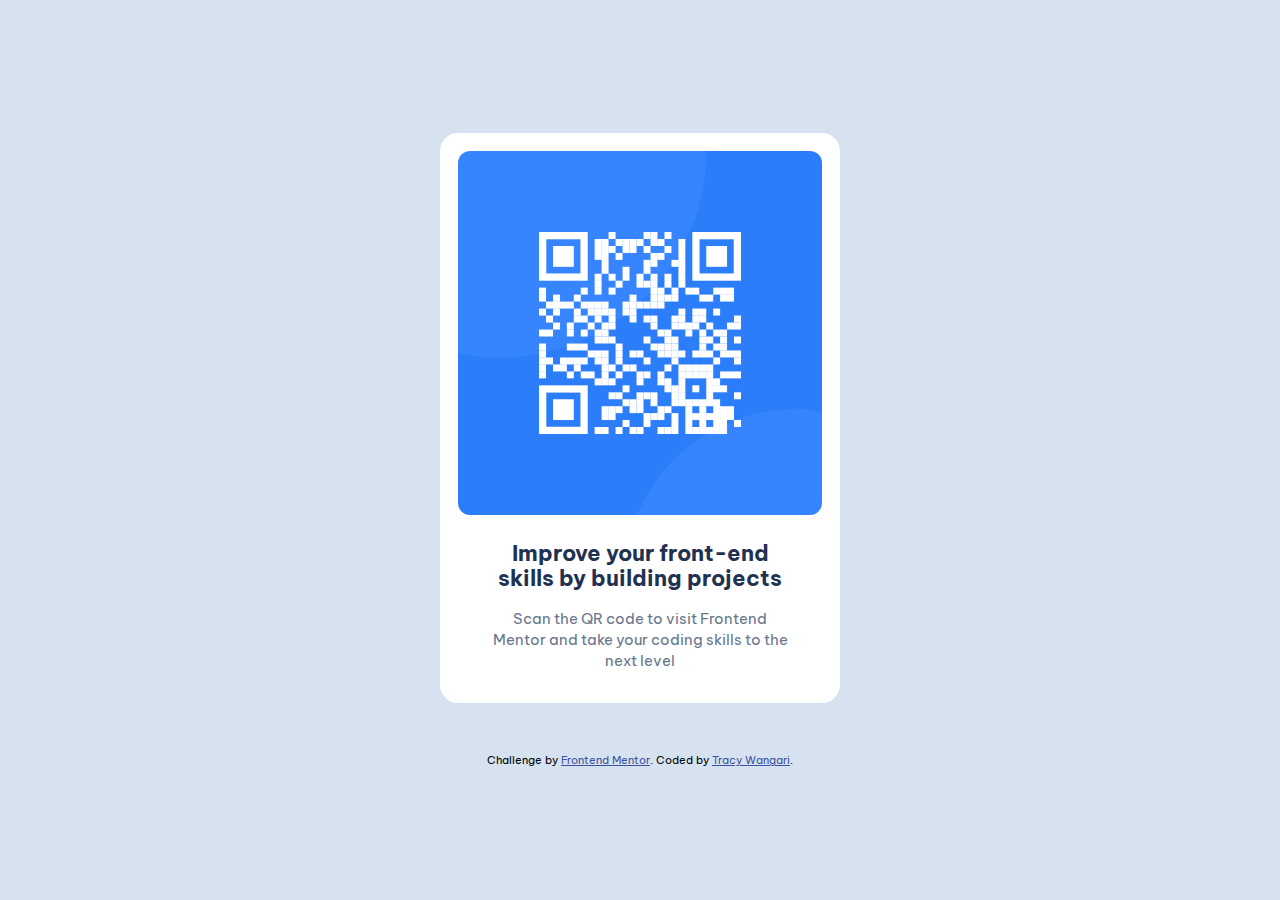
==== qr-code-component/index.html @ b2bcf91c "Add qr code project folder and its files" ====
<!DOCTYPE html>
<html lang="en">
<head>
  <meta charset="UTF-8">
  <meta name="viewport" content="width=device-width, initial-scale=1.0"> <!-- displays site properly based on user's device -->

  <link rel="icon" type="image/png" sizes="32x32" href="./images/favicon-32x32.png">
  
  <title>Frontend Mentor | QR code component</title>

  <link rel="stylesheet" href="styles.css" />
</head>
<body>
  <main>
    <div class="container">
      <img src="images/image-qr-code.png" alt="Qr code image" class="qr-img">
    
      <h1>Improve your front-end skills by building projects</h1>
  
      <p> Scan the QR code to visit Frontend Mentor and take your coding skills to the next level</p>
    </div>
  
    <div class="attribution">
      Challenge by <a href="https://www.frontendmentor.io?ref=challenge" target="_blank">Frontend Mentor</a>. 
      Coded by <a href="https://github.com/26TracyNjoroge">Tracy Wangari</a>.
    </div>
  </main>
  
</body>
</html>
---- qr-code-component/styles.css ----
@import url('https://fonts.googleapis.com/css2?family=Be+Vietnam+Pro:ital,wght@0,100;0,200;0,300;0,400;0,500;0,600;0,700;0,800;0,900;1,100;1,200;1,300;1,400;1,500;1,600;1,700;1,800;1,900&family=Figtree:ital,wght@0,300..900;1,300..900&family=Hanken+Grotesk:ital,wght@0,100..900;1,100..900&family=Outfit:wght@100..900&family=Roboto:ital,wght@0,100;0,300;0,400;0,500;0,700;0,900;1,100;1,300;1,400;1,500;1,700;1,900&family=Work+Sans:ital,wght@0,100..900;1,100..900&display=swap');

:root {
--white: hsl(0, 0%, 100%);

--Slate-300: hsl(212, 45%, 89%);
--Slate-500: hsl(216, 15%, 48%);
--Slate-900: hsl(218, 44%, 22%);
}

* {
    padding: 0;
    margin: 0;
    box-sizing: border-box;
}

body {
    font-size: 0.938rem;
    font-family: "Be Vietnam Pro", serif;
    height: 100vh;
    display: flex;
    align-items: center; 
    justify-content: center;
    background-color: var(--Slate-300);
}

h1 {
    color: var(--Slate-900);
    font-size: 1.4rem;
    line-height: 1.15;
    margin-bottom: 16px;
    font-weight: 700;
    text-align: center;
    padding: 0 28px;
}

p {
    color: var(--Slate-500);
    line-height: 1.4;
    margin-bottom: 14px;
    text-align: center;
    padding: 0 28px;
    font-weight: 400;
}

.container {
    width: 25rem;
    height: auto;
    background: var(--white);
    padding: 18px;
    border-radius: 18px;
    margin-bottom: 50px;
}

.qr-img{
    width: 100%;
    border-radius: 12px;
    margin-bottom: 22px;
}


.attribution {
     font-size: 11px; 
     text-align: center; 
}

.attribution a {
     color: hsl(228, 45%, 44%); 
}
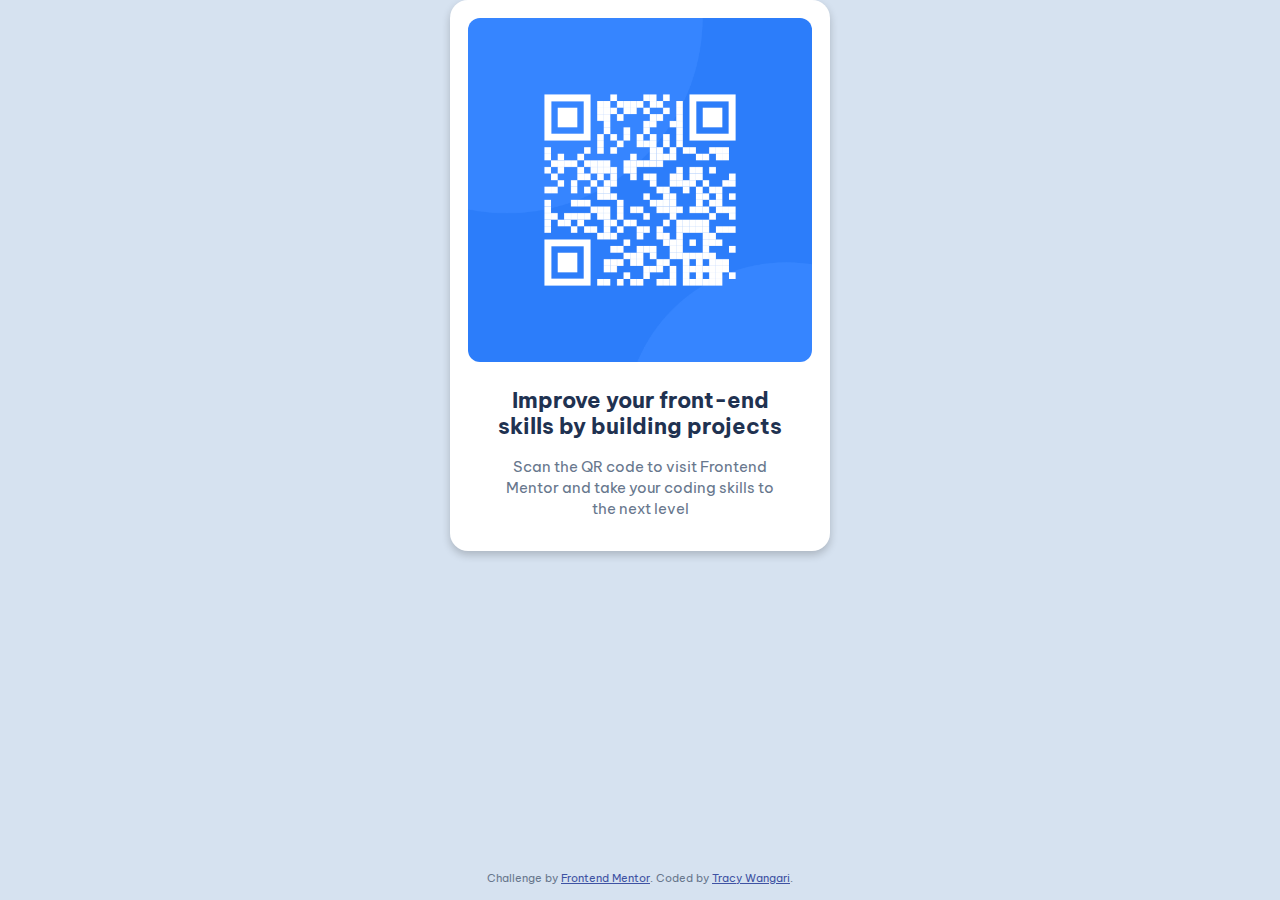
==== commit 21e57433: "Update the styling" ====
--- a/qr-code-component/index.html
+++ b/qr-code-component/index.html
@@ -11,20 +11,36 @@
   <link rel="stylesheet" href="styles.css" />
 </head>
 <body>
-  <main>
-    <div class="container">
-      <img src="images/image-qr-code.png" alt="Qr code image" class="qr-img">
+  <div class="container">
+    <main>
+      <img src="images/image-qr-code.png" alt="QR code leading to the Frontend Mentor website" class="qr-img">
+      <h2>Improve your front-end skills by building projects</h2>
+      <p>Scan the QR code to visit Frontend Mentor and take your coding skills to the next level</p>
+    </main>
+  </div>
+
+  <footer class="attribution">
+    <p>
+      Challenge by <a href="https://www.frontendmentor.io?ref=challenge" target="_blank">Frontend Mentor</a>. 
+      Coded by <a href="https://github.com/26TracyNjoroge">Tracy Wangari</a>.
+    </p>
+  </footer>
+  <!-- <div class="container">
+    <main>
+      <img src="images/image-qr-code.png" alt="QR code leading to the Frontend Mentor website" class="qr-img">
     
-      <h1>Improve your front-end skills by building projects</h1>
+      <h2>Improve your front-end skills by building projects</h2>
   
       <p> Scan the QR code to visit Frontend Mentor and take your coding skills to the next level</p>
-    </div>
+    </main>
   
-    <div class="attribution">
-      Challenge by <a href="https://www.frontendmentor.io?ref=challenge" target="_blank">Frontend Mentor</a>. 
-      Coded by <a href="https://github.com/26TracyNjoroge">Tracy Wangari</a>.
-    </div>
-  </main>
-  
+    <footer class="attribution">
+      <p>
+        Challenge by <a href="https://www.frontendmentor.io?ref=challenge" target="_blank">Frontend Mentor</a>. 
+        Coded by <a href="https://github.com/26TracyNjoroge">Tracy Wangari</a>.
+      </p>
+    </footer>
+
+  </div> -->
 </body>
 </html>--- a/qr-code-component/styles.css
+++ b/qr-code-component/styles.css
@@ -17,14 +17,32 @@
 body {
     font-size: 0.938rem;
     font-family: "Be Vietnam Pro", serif;
-    height: 100vh;
+    min-height: 100vh;
     display: flex;
+    flex-direction: column;
+    justify-content: center; 
     align-items: center; 
-    justify-content: center;
+    margin: 0;
     background-color: var(--Slate-300);
 }
+  
+  .container {
+    width: 380px;
+    height: auto;
+    background-color: var(--white);
+    padding: 18px;
+    border-radius: 18px;
+    box-shadow: 0 4px 8px rgba(0, 0, 0, 0.2);
+    /* margin-top: 40px; */
+  }
+  
+  footer {
+    margin-top: auto;
+    text-align: center;
+    width: 100%;
+  }
 
-h1 {
+h2 {
     color: var(--Slate-900);
     font-size: 1.4rem;
     line-height: 1.15;
@@ -43,14 +61,6 @@
     font-weight: 400;
 }
 
-.container {
-    width: 25rem;
-    height: auto;
-    background: var(--white);
-    padding: 18px;
-    border-radius: 18px;
-    margin-bottom: 50px;
-}
 
 .qr-img{
     width: 100%;
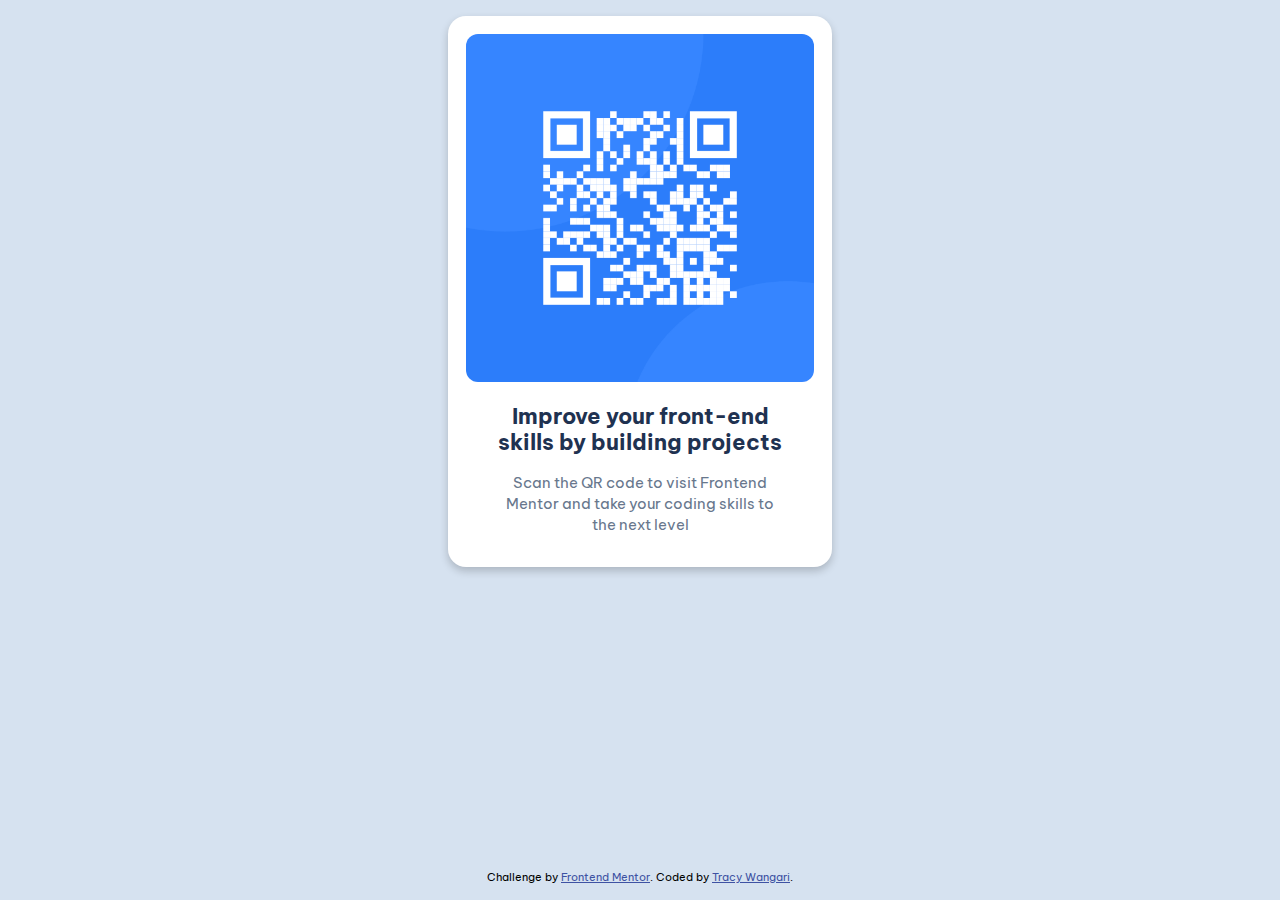
==== commit ed70512b: "Update the styling and the html file" ====
--- a/qr-code-component/index.html
+++ b/qr-code-component/index.html
@@ -2,7 +2,7 @@
 <html lang="en">
 <head>
   <meta charset="UTF-8">
-  <meta name="viewport" content="width=device-width, initial-scale=1.0"> <!-- displays site properly based on user's device -->
+  <meta name="viewport" content="width=device-width, initial-scale=1.0"> 
 
   <link rel="icon" type="image/png" sizes="32x32" href="./images/favicon-32x32.png">
   
@@ -11,11 +11,11 @@
   <link rel="stylesheet" href="styles.css" />
 </head>
 <body>
-  <div class="container">
+  <div class="qr-code-container">
     <main>
-      <img src="images/image-qr-code.png" alt="QR code leading to the Frontend Mentor website" class="qr-img">
-      <h2>Improve your front-end skills by building projects</h2>
-      <p>Scan the QR code to visit Frontend Mentor and take your coding skills to the next level</p>
+      <img src="images/image-qr-code.png" alt="QR code leading to the Frontend Mentor website" aria-label="QR code to visit Frontend Mentor" class="qr-code-img">
+      <h2 class="qr-code-title">Improve your front-end skills by building projects</h2>
+      <p class="qr-code-description">Scan the QR code to visit Frontend Mentor and take your coding skills to the next level</p>
     </main>
   </div>
 
--- a/qr-code-component/styles.css
+++ b/qr-code-component/styles.css
@@ -1,11 +1,11 @@
 @import url('https://fonts.googleapis.com/css2?family=Be+Vietnam+Pro:ital,wght@0,100;0,200;0,300;0,400;0,500;0,600;0,700;0,800;0,900;1,100;1,200;1,300;1,400;1,500;1,600;1,700;1,800;1,900&family=Figtree:ital,wght@0,300..900;1,300..900&family=Hanken+Grotesk:ital,wght@0,100..900;1,100..900&family=Outfit:wght@100..900&family=Roboto:ital,wght@0,100;0,300;0,400;0,500;0,700;0,900;1,100;1,300;1,400;1,500;1,700;1,900&family=Work+Sans:ital,wght@0,100..900;1,100..900&display=swap');
 
 :root {
---white: hsl(0, 0%, 100%);
+--clr-white: hsl(0, 0%, 100%);
 
---Slate-300: hsl(212, 45%, 89%);
---Slate-500: hsl(216, 15%, 48%);
---Slate-900: hsl(218, 44%, 22%);
+--clr-Slate-300: hsl(212, 45%, 89%);
+--clr-Slate-500: hsl(216, 15%, 48%);
+--clr-Slate-900: hsl(218, 44%, 22%);
 }
 
 * {
@@ -15,21 +15,22 @@
 }
 
 body {
+    text-align: center;
     font-size: 0.938rem;
     font-family: "Be Vietnam Pro", serif;
-    min-height: 100vh;
+    min-height: 100svh;
     display: flex;
     flex-direction: column;
     justify-content: center; 
     align-items: center; 
     margin: 0;
-    background-color: var(--Slate-300);
+    background-color: var(--clr-Slate-300);
+    padding: 16px;
 }
   
-  .container {
-    width: 380px;
-    height: auto;
-    background-color: var(--white);
+  .qr-code-container {
+    max-width: 24rem;
+    background-color: var(--clr-white);
     padding: 18px;
     border-radius: 18px;
     box-shadow: 0 4px 8px rgba(0, 0, 0, 0.2);
@@ -40,38 +41,32 @@
     margin-top: auto;
     text-align: center;
     width: 100%;
+    font-size: 0.688rem; 
   }
 
-h2 {
-    color: var(--Slate-900);
+.qr-code-title {
+    color: var(--clr-Slate-900);
     font-size: 1.4rem;
     line-height: 1.15;
     margin-bottom: 16px;
     font-weight: 700;
-    text-align: center;
     padding: 0 28px;
 }
 
-p {
-    color: var(--Slate-500);
+.qr-code-description {
+    color: var(--clr-Slate-500);
     line-height: 1.4;
     margin-bottom: 14px;
-    text-align: center;
     padding: 0 28px;
-    font-weight: 400;
 }
 
 
-.qr-img{
-    width: 100%;
+.qr-code-img{
+    max-width: 100%;
+    display: block;
+    height: auto;
     border-radius: 12px;
     margin-bottom: 22px;
-}
-
-
-.attribution {
-     font-size: 11px; 
-     text-align: center; 
 }
 
 .attribution a {
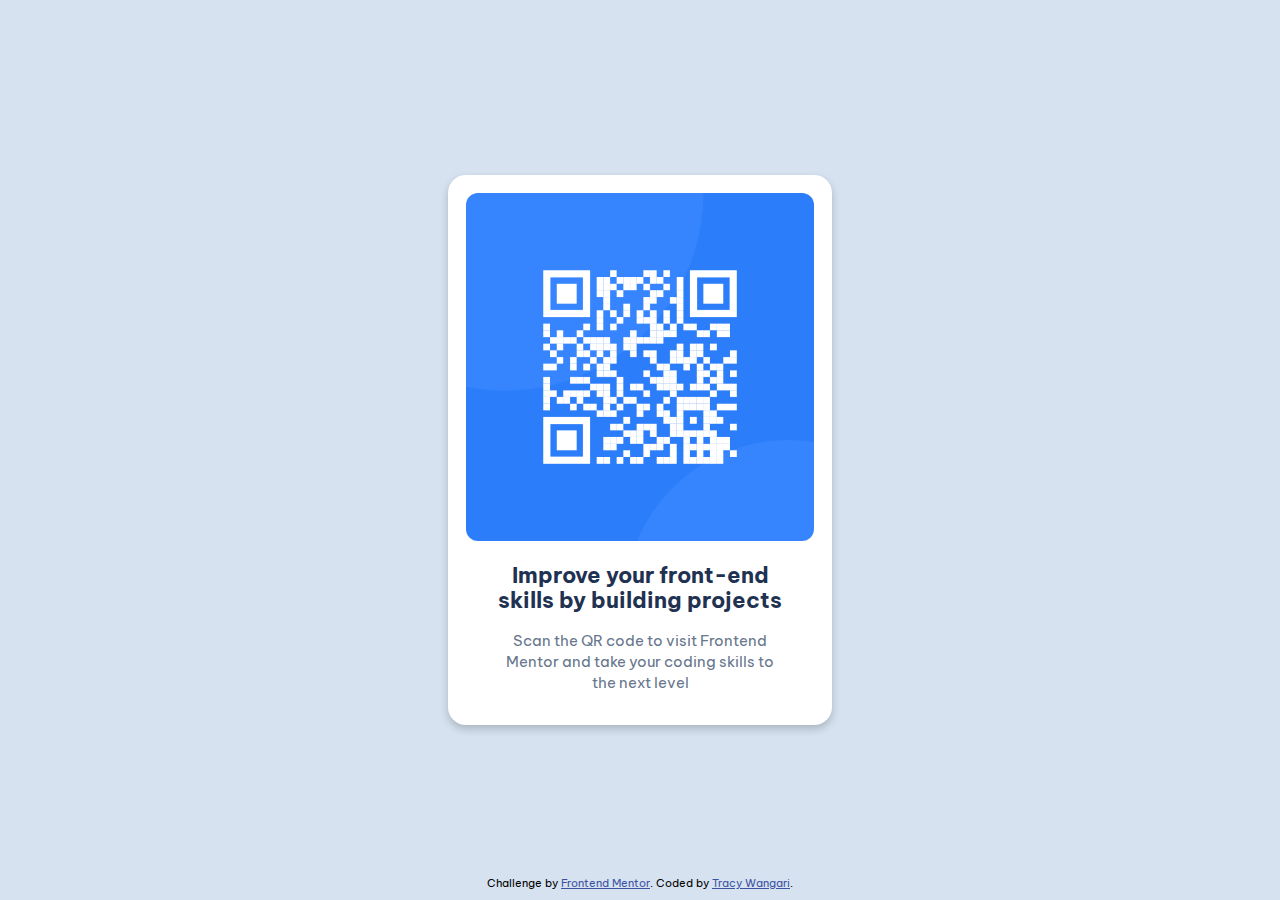
==== commit 80c5af44: "Center the main element" ====
--- a/qr-code-component/index.html
+++ b/qr-code-component/index.html
@@ -11,36 +11,17 @@
   <link rel="stylesheet" href="styles.css" />
 </head>
 <body>
-  <div class="qr-code-container">
-    <main>
-      <img src="images/image-qr-code.png" alt="QR code leading to the Frontend Mentor website" aria-label="QR code to visit Frontend Mentor" class="qr-code-img">
-      <h2 class="qr-code-title">Improve your front-end skills by building projects</h2>
-      <p class="qr-code-description">Scan the QR code to visit Frontend Mentor and take your coding skills to the next level</p>
-    </main>
-  </div>
-
+  <main>
+    <img src="images/image-qr-code.png" alt="QR code leading to the Frontend Mentor website" aria-label="QR code to visit Frontend Mentor" class="qr-code-img">
+    <h2 class="qr-code-title">Improve your front-end skills by building projects</h2>
+    <p class="qr-code-description">Scan the QR code to visit Frontend Mentor and take your coding skills to the next level</p>
+  </main>
+  
   <footer class="attribution">
     <p>
       Challenge by <a href="https://www.frontendmentor.io?ref=challenge" target="_blank">Frontend Mentor</a>. 
       Coded by <a href="https://github.com/26TracyNjoroge">Tracy Wangari</a>.
     </p>
   </footer>
-  <!-- <div class="container">
-    <main>
-      <img src="images/image-qr-code.png" alt="QR code leading to the Frontend Mentor website" class="qr-img">
-    
-      <h2>Improve your front-end skills by building projects</h2>
-  
-      <p> Scan the QR code to visit Frontend Mentor and take your coding skills to the next level</p>
-    </main>
-  
-    <footer class="attribution">
-      <p>
-        Challenge by <a href="https://www.frontendmentor.io?ref=challenge" target="_blank">Frontend Mentor</a>. 
-        Coded by <a href="https://github.com/26TracyNjoroge">Tracy Wangari</a>.
-      </p>
-    </footer>
-
-  </div> -->
 </body>
 </html>--- a/qr-code-component/styles.css
+++ b/qr-code-component/styles.css
@@ -15,34 +15,23 @@
 }
 
 body {
+    font-family: "Be Vietnam Pro", serif;
+    background-color: var(--clr-Slate-300);
+    min-height: 100svh;
+    font-size: 0.938rem;
     text-align: center;
-    font-size: 0.938rem;
-    font-family: "Be Vietnam Pro", serif;
-    min-height: 100svh;
     display: flex;
-    flex-direction: column;
-    justify-content: center; 
+    justify-content: center;
     align-items: center; 
-    margin: 0;
-    background-color: var(--clr-Slate-300);
-    padding: 16px;
 }
-  
-  .qr-code-container {
-    max-width: 24rem;
+
+main {
     background-color: var(--clr-white);
     padding: 18px;
     border-radius: 18px;
+    max-width: 24rem;
     box-shadow: 0 4px 8px rgba(0, 0, 0, 0.2);
-    /* margin-top: 40px; */
-  }
-  
-  footer {
-    margin-top: auto;
-    text-align: center;
-    width: 100%;
-    font-size: 0.688rem; 
-  }
+}
 
 .qr-code-title {
     color: var(--clr-Slate-900);
@@ -69,6 +58,12 @@
     margin-bottom: 22px;
 }
 
+.attribution {
+    font-size: 0.688rem; 
+    position: absolute;
+    bottom: 10px;
+}
+
 .attribution a {
      color: hsl(228, 45%, 44%); 
 }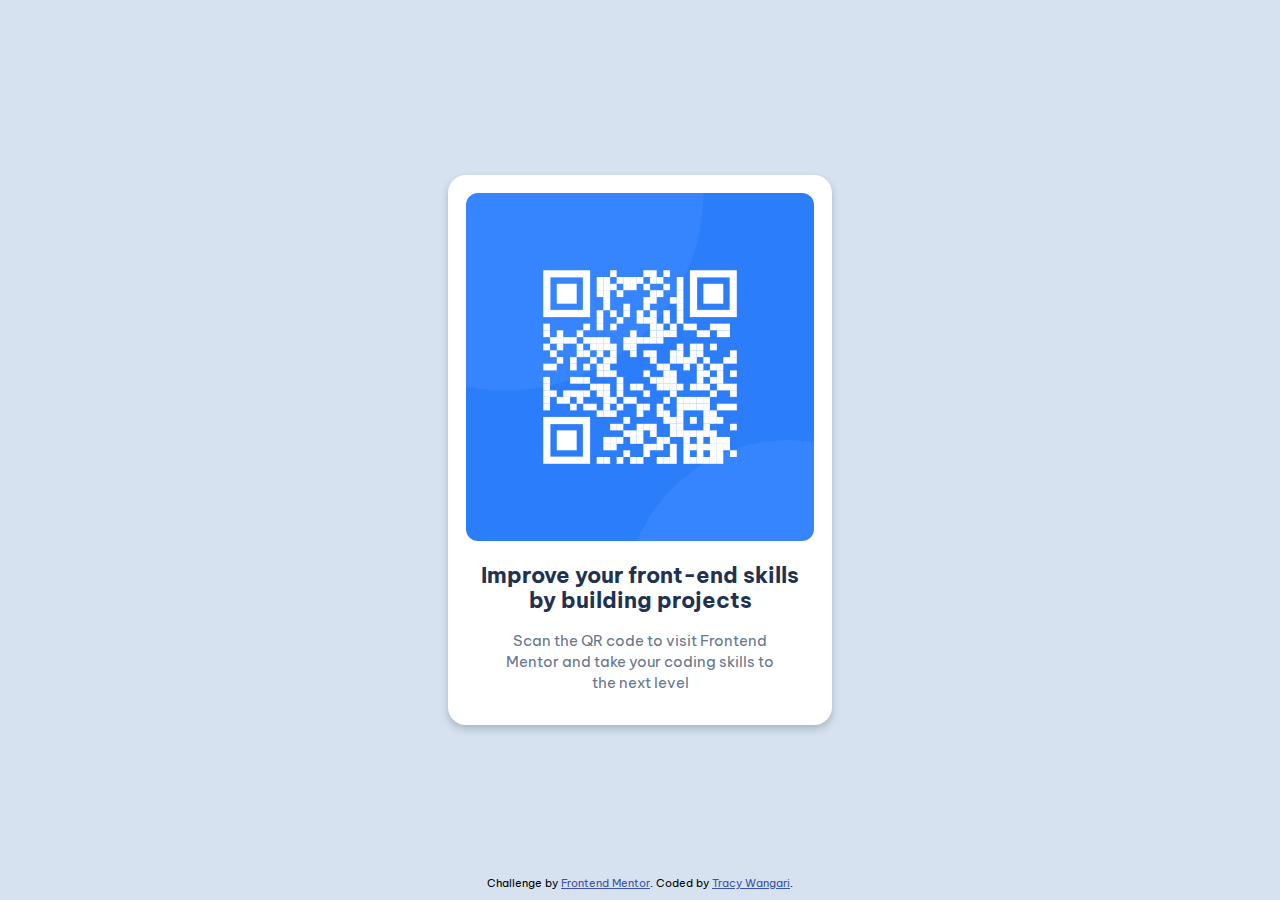
==== commit 7df4b680: "Update the html file and styling" ====
--- a/qr-code-component/index.html
+++ b/qr-code-component/index.html
@@ -7,16 +7,18 @@
   <link rel="icon" type="image/png" sizes="32x32" href="./images/favicon-32x32.png">
   
   <title>Frontend Mentor | QR code component</title>
-
+  <link rel="preconnect" href="https://fonts.googleapis.com">
+  <link rel="preconnect" href="https://fonts.gstatic.com" crossorigin>
+  <link href="https://fonts.googleapis.com/css2?family=Be+Vietnam+Pro:ital,wght@0,100;0,200;0,300;0,400;0,500;0,600;0,700;0,800;0,900;1,100;1,200;1,300;1,400;1,500;1,600;1,700;1,800;1,900&family=Figtree:ital,wght@0,300..900;1,300..900&family=Hanken+Grotesk:ital,wght@0,100..900;1,100..900&family=Outfit:wght@100..900&family=Roboto:ital,wght@0,100;0,300;0,400;0,500;0,700;0,900;1,100;1,300;1,400;1,500;1,700;1,900&family=Work+Sans:ital,wght@0,100..900;1,100..900&display=swap" rel="stylesheet">
   <link rel="stylesheet" href="styles.css" />
 </head>
 <body>
   <main>
-    <img src="images/image-qr-code.png" alt="QR code leading to the Frontend Mentor website" aria-label="QR code to visit Frontend Mentor" class="qr-code-img">
+    <img src="images/image-qr-code.png" alt="QR code to FrontEndMentor.io" class="qr-code-img">
     <h2 class="qr-code-title">Improve your front-end skills by building projects</h2>
     <p class="qr-code-description">Scan the QR code to visit Frontend Mentor and take your coding skills to the next level</p>
   </main>
-  
+
   <footer class="attribution">
     <p>
       Challenge by <a href="https://www.frontendmentor.io?ref=challenge" target="_blank">Frontend Mentor</a>. 
--- a/qr-code-component/styles.css
+++ b/qr-code-component/styles.css
@@ -1,5 +1,3 @@
-@import url('https://fonts.googleapis.com/css2?family=Be+Vietnam+Pro:ital,wght@0,100;0,200;0,300;0,400;0,500;0,600;0,700;0,800;0,900;1,100;1,200;1,300;1,400;1,500;1,600;1,700;1,800;1,900&family=Figtree:ital,wght@0,300..900;1,300..900&family=Hanken+Grotesk:ital,wght@0,100..900;1,100..900&family=Outfit:wght@100..900&family=Roboto:ital,wght@0,100;0,300;0,400;0,500;0,700;0,900;1,100;1,300;1,400;1,500;1,700;1,900&family=Work+Sans:ital,wght@0,100..900;1,100..900&display=swap');
-
 :root {
 --clr-white: hsl(0, 0%, 100%);
 
@@ -8,7 +6,9 @@
 --clr-Slate-900: hsl(218, 44%, 22%);
 }
 
-* {
+*,
+*::before,
+*::after {
     padding: 0;
     margin: 0;
     box-sizing: border-box;
@@ -39,7 +39,6 @@
     line-height: 1.15;
     margin-bottom: 16px;
     font-weight: 700;
-    padding: 0 28px;
 }
 
 .qr-code-description {
